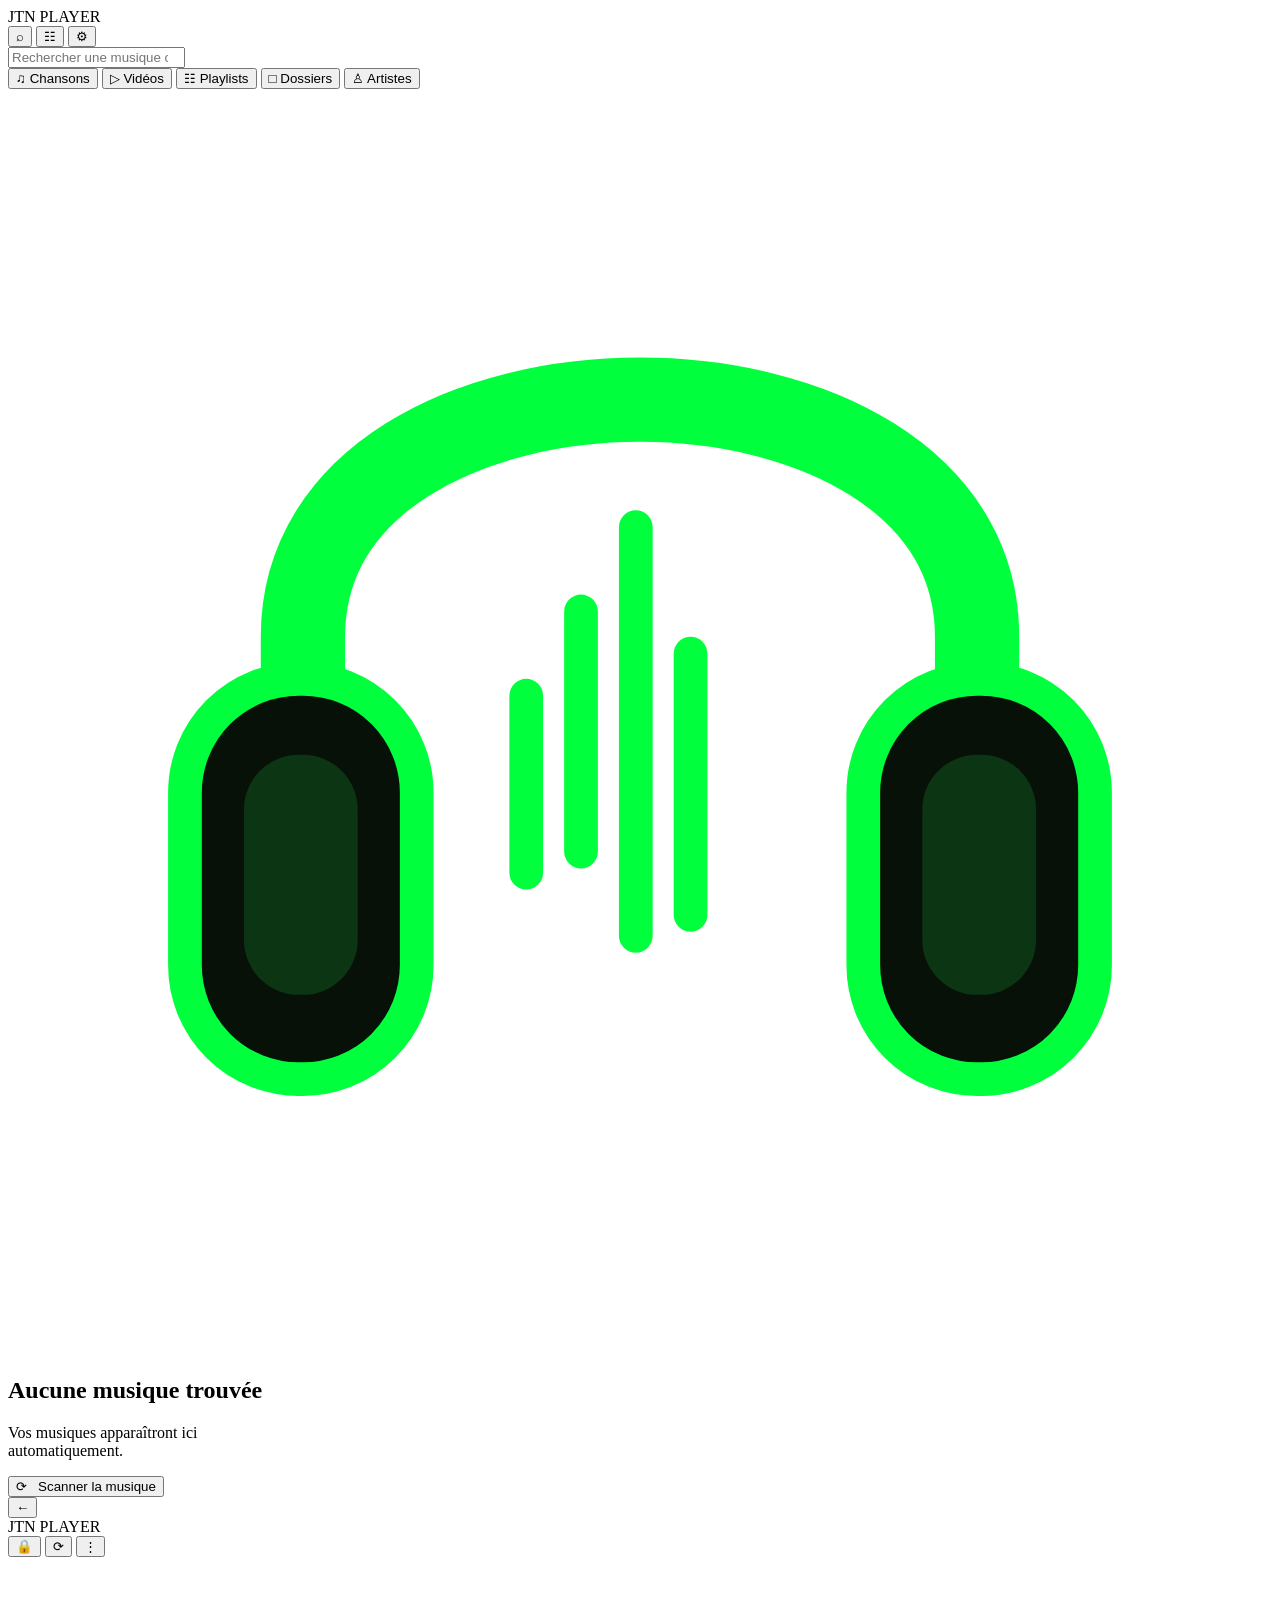
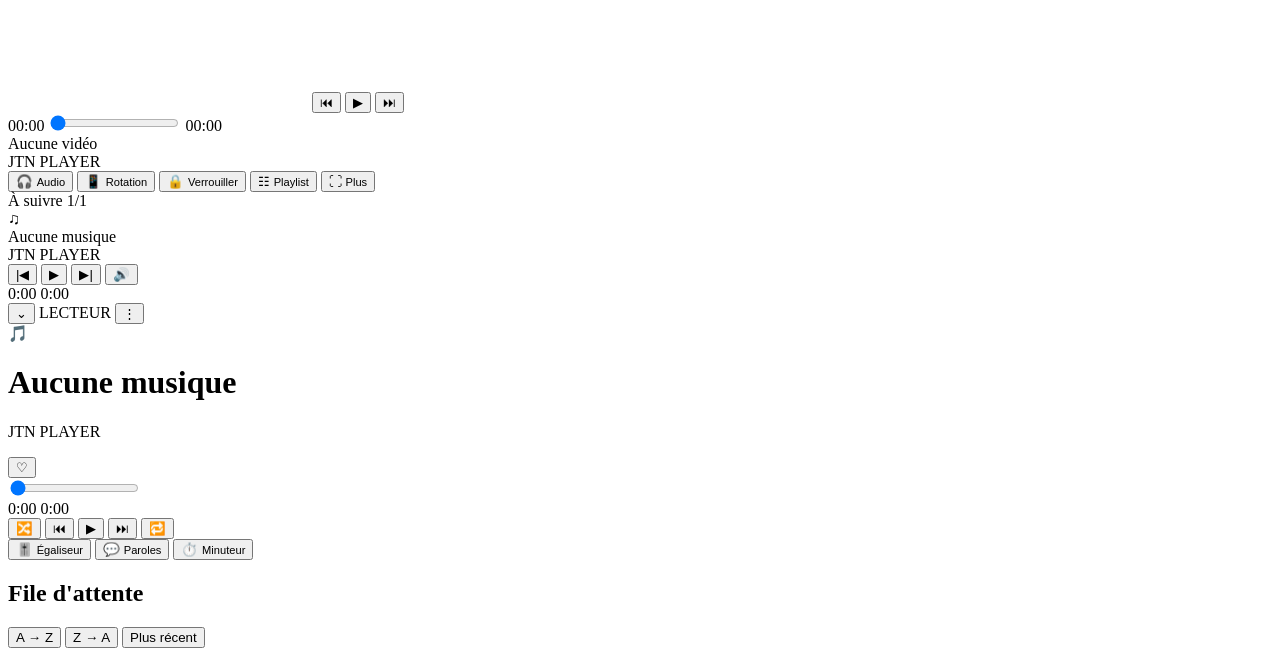
==== index.html @ 85349c1d "Add files via upload" ====
<!DOCTYPE html>
<html lang="fr">

<head>
    <meta charset="UTF-8">

    <meta
        name="viewport"
        content="width=device-width, initial-scale=1.0, maximum-scale=1.0, user-scalable=no"
    >

    <meta name="theme-color" content="#000000">

    <title>JTN PLAYER</title>

    <link rel="stylesheet" href="style.css">
</head>

<body>

<div class="app">

    <!-- HEADER -->
    <header class="header">

        <div class="logo">
            <span>JTN</span> PLAYER
        </div>

        <div class="header-buttons">

            <button
                class="header-btn"
                id="searchBtn"
                type="button"
                aria-label="Rechercher"
            >⌕</button>

            <button
                class="header-btn"
                id="sortBtn"
                type="button"
                aria-label="Trier"
            >☷</button>

            <button
                class="header-btn"
                id="settingsBtn"
                type="button"
                aria-label="Paramètres"
            >⚙</button>

        </div>

    </header>


    <!-- RECHERCHE -->
    <div
        class="search-container"
        id="searchContainer"
    >

        <input
            id="searchInput"
            type="search"
            placeholder="Rechercher une musique ou une vidéo..."
            autocomplete="off"
        >

    </div>


    <!-- ONGLETS -->
    <nav class="tabs">

        <button
            class="tab active"
            data-page="songs"
            type="button"
        >♫ Chansons</button>

        <button
            class="tab"
            data-page="videos"
            type="button"
        >▷ Vidéos</button>

        <button
            class="tab"
            data-page="playlists"
            type="button"
        >☷ Playlists</button>

        <button
            class="tab"
            data-page="folders"
            type="button"
        >□ Dossiers</button>

        <button
            class="tab"
            data-page="artists"
            type="button"
        >♙ Artistes</button>

    </nav>


    <!-- CONTENU -->
    <main id="content">

        <section
            class="empty-page"
            id="emptyPage"
        >

            <div class="headphone">

                <div class="glow"></div>

                <svg
                    viewBox="0 0 300 300"
                    aria-hidden="true"
                >

                    <path
                        d="M70 160V130C70 55 230 55 230 130V160"
                        fill="none"
                        stroke="#00ff3c"
                        stroke-width="20"
                        stroke-linecap="round"
                    />

                    <rect
                        x="42"
                        y="140"
                        width="55"
                        height="95"
                        rx="27"
                        fill="#071107"
                        stroke="#00ff3c"
                        stroke-width="8"
                    />

                    <rect
                        x="203"
                        y="140"
                        width="55"
                        height="95"
                        rx="27"
                        fill="#071107"
                        stroke="#00ff3c"
                        stroke-width="8"
                    />

                    <rect
                        x="56"
                        y="158"
                        width="27"
                        height="57"
                        rx="13"
                        fill="#0b3513"
                    />

                    <rect
                        x="217"
                        y="158"
                        width="27"
                        height="57"
                        rx="13"
                        fill="#0b3513"
                    />

                    <rect
                        x="119"
                        y="140"
                        width="8"
                        height="50"
                        rx="4"
                        fill="#00ff3c"
                    />

                    <rect
                        x="132"
                        y="120"
                        width="8"
                        height="65"
                        rx="4"
                        fill="#00ff3c"
                    />

                    <rect
                        x="145"
                        y="100"
                        width="8"
                        height="105"
                        rx="4"
                        fill="#00ff3c"
                    />

                    <rect
                        x="158"
                        y="130"
                        width="8"
                        height="70"
                        rx="4"
                        fill="#00ff3c"
                    />

                </svg>

            </div>


            <h1 id="emptyTitle">
                Aucune musique trouvée
            </h1>

            <p id="emptyText">
                Vos musiques apparaîtront ici<br>
                automatiquement.
            </p>

            <button
                class="scan-button"
                id="scanButton"
                type="button"
            >
                ⟳ &nbsp; Scanner la musique
            </button>

        </section>


        <section
            class="media-list"
            id="mediaList"
        ></section>

    </main>

</div>


<!-- SÉLECTION DE FICHIERS -->
<input
    id="fileInput"
    type="file"
    accept="audio/*,video/*"
    multiple
    hidden
>


<!-- =====================================================
     LECTEUR VIDÉO
     ===================================================== -->

<div
    class="video-screen"
    id="videoScreen"
>

    <!-- BARRE DU HAUT -->
    <div class="video-top">

        <button
            id="videoClose"
            type="button"
            aria-label="Fermer"
        >←</button>


        <div class="video-logo">
            <span>JTN</span> PLAYER
        </div>


        <div class="video-top-actions">

            <button
                type="button"
                aria-label="Verrouiller"
            >🔒</button>

            <button
                type="button"
                aria-label="Rotation"
            >⟳</button>

            <button
                type="button"
                aria-label="Plus"
            >⋮</button>

        </div>

    </div>


    <!-- ZONE VIDÉO -->
    <div class="video-stage">

        <video
            id="videoPlayer"
            playsinline
            preload="metadata"
        ></video>


        <!-- PRÉCÉDENT -->
        <button
            class="video-side video-prev"
            id="videoBack"
            type="button"
            aria-label="Vidéo précédente"
        >
            ⏮
        </button>


        <!-- PLAY / PAUSE -->
        <button
            class="video-center-play"
            id="videoPlay"
            type="button"
            aria-label="Lecture"
        >
            ▶
        </button>


        <!-- SUIVANT -->
        <button
            class="video-side video-next"
            id="videoForward"
            type="button"
            aria-label="Vidéo suivante"
        >
            ⏭
        </button>

    </div>


    <!-- BARRE DE PROGRESSION -->
    <div class="video-progress">

        <span id="videoCurrentTime">
            00:00
        </span>


        <input
            id="videoProgress"
            type="range"
            min="0"
            max="100"
            value="0"
            step="0.1"
        >


        <span id="videoDuration">
            00:00
        </span>

    </div>


    <!-- INFORMATIONS VIDÉO -->
    <div class="video-info">

        <div>

            <div
                class="video-title"
                id="videoTitle"
            >
                Aucune vidéo
            </div>


            <div
                class="video-artist"
                id="videoArtist"
            >
                JTN PLAYER
            </div>

        </div>

    </div>


    <!-- ACTIONS -->
    <div class="video-actions">

        <button
            id="videoAudio"
            type="button"
        >
            🎧
            <small>Audio</small>
        </button>


        <button
            id="videoRotate"
            type="button"
        >
            📱
            <small>Rotation</small>
        </button>


        <button
            id="videoLock"
            type="button"
        >
            🔒
            <small>Verrouiller</small>
        </button>


        <button
            id="videoPlaylist"
            type="button"
        >
            ☷
            <small>Playlist</small>
        </button>


        <button
            id="videoFullscreen"
            type="button"
        >
            ⛶
            <small>Plus</small>
        </button>

    </div>


    <!-- À SUIVRE -->
    <div class="video-up-next">

        <div class="video-up-header">

            <span>
                À suivre
            </span>

            <span id="videoCount">
                1/1
            </span>

        </div>


        <div id="videoQueue"></div>

    </div>

</div>


<!-- =====================================================
     MINI PLAYER
     ===================================================== -->

<div
    class="mini-player"
    id="miniPlayer"
>

    <div class="mini-info">

        <div
            class="album-icon"
            id="miniCover"
        >
            ♫
        </div>


        <div class="track-info">

            <div
                class="track-title"
                id="trackTitle"
            >
                Aucune musique
            </div>

            <div
                class="track-artist"
                id="trackArtist"
            >
                JTN PLAYER
            </div>

        </div>

    </div>


    <div class="player-controls">

        <button
            id="previousButton"
            type="button"
        >
            |◀
        </button>


        <button
            class="main-play"
            id="playButton"
            type="button"
        >
            ▶
        </button>


        <button
            id="nextButton"
            type="button"
        >
            ▶|
        </button>


        <button
            id="muteButton"
            type="button"
        >
            🔊
        </button>

    </div>


    <div
        class="progress-container"
        id="miniProgressContainer"
    >

        <div
            class="progress-bar"
            id="progressBar"
        ></div>

    </div>


    <div class="time-row">

        <span id="currentTime">
            0:00
        </span>

        <span id="duration">
            0:00
        </span>

    </div>

</div>


<!-- =====================================================
     LECTEUR COMPLET : GRANDE PAGE
     ===================================================== -->

<div
    class="full-player"
    id="fullPlayer"
>

    <div class="full-player-top">

        <button
            id="closeFullPlayer"
            type="button"
            aria-label="Fermer le lecteur"
        >
            ⌄
        </button>


        <span>
            LECTEUR
        </span>


        <button
            id="fullMore"
            type="button"
            aria-label="Plus"
        >
            ⋮
        </button>

    </div>


    <div
        class="full-cover"
        id="fullCover"
    >
        🎵
    </div>


    <div class="full-title-row">

        <div>

            <h1 id="fullTitle">
                Aucune musique
            </h1>

            <p id="fullArtist">
                JTN PLAYER
            </p>

        </div>


        <button
            id="fullFavorite"
            type="button"
            aria-label="Favori"
        >
            ♡
        </button>

    </div>


    <div class="full-progress-area">

        <input
            type="range"
            id="fullProgress"
            min="0"
            max="100"
            value="0"
            step="0.1"
        >


        <div class="full-time">

            <span id="fullCurrentTime">
                0:00
            </span>

            <span id="fullDuration">
                0:00
            </span>

        </div>

    </div>


    <div class="full-main-controls">

        <button
            id="shuffleButton"
            type="button"
        >
            🔀
        </button>


        <button
            id="fullPrevious"
            type="button"
        >
            ⏮
        </button>


        <button
            class="full-play"
            id="fullPlay"
            type="button"
        >
            ▶
        </button>


        <button
            id="fullNext"
            type="button"
        >
            ⏭
        </button>


        <button
            id="repeatButton"
            type="button"
        >
            🔁
        </button>

    </div>


    <div class="extra-controls">

        <button
            id="equalizerButton"
            type="button"
        >
            🎚️
            <small>Égaliseur</small>
        </button>


        <button
            id="lyricsButton"
            type="button"
        >
            💬
            <small>Paroles</small>
        </button>


        <button
            id="timerButton"
            type="button"
        >
            ⏱️
            <small>Minuteur</small>
        </button>

    </div>


    <div class="queue">

        <h2>
            File d'attente
        </h2>

        <div id="queueList"></div>

    </div>

</div>


<!-- MENU TRI -->
<div
    class="sort-menu"
    id="sortMenu"
>

    <button
        data-sort="az"
        type="button"
    >
        A → Z
    </button>

    <button
        data-sort="za"
        type="button"
    >
        Z → A
    </button>

    <button
        data-sort="new"
        type="button"
    >
        Plus récent
    </button>

</div>


<!-- MESSAGE -->
<div
    class="toast"
    id="toast"
></div>


<!-- AUDIO -->
<audio
    id="audioPlayer"
    preload="metadata"
></audio>


<script src="app.js"></script>

</body>
</html>
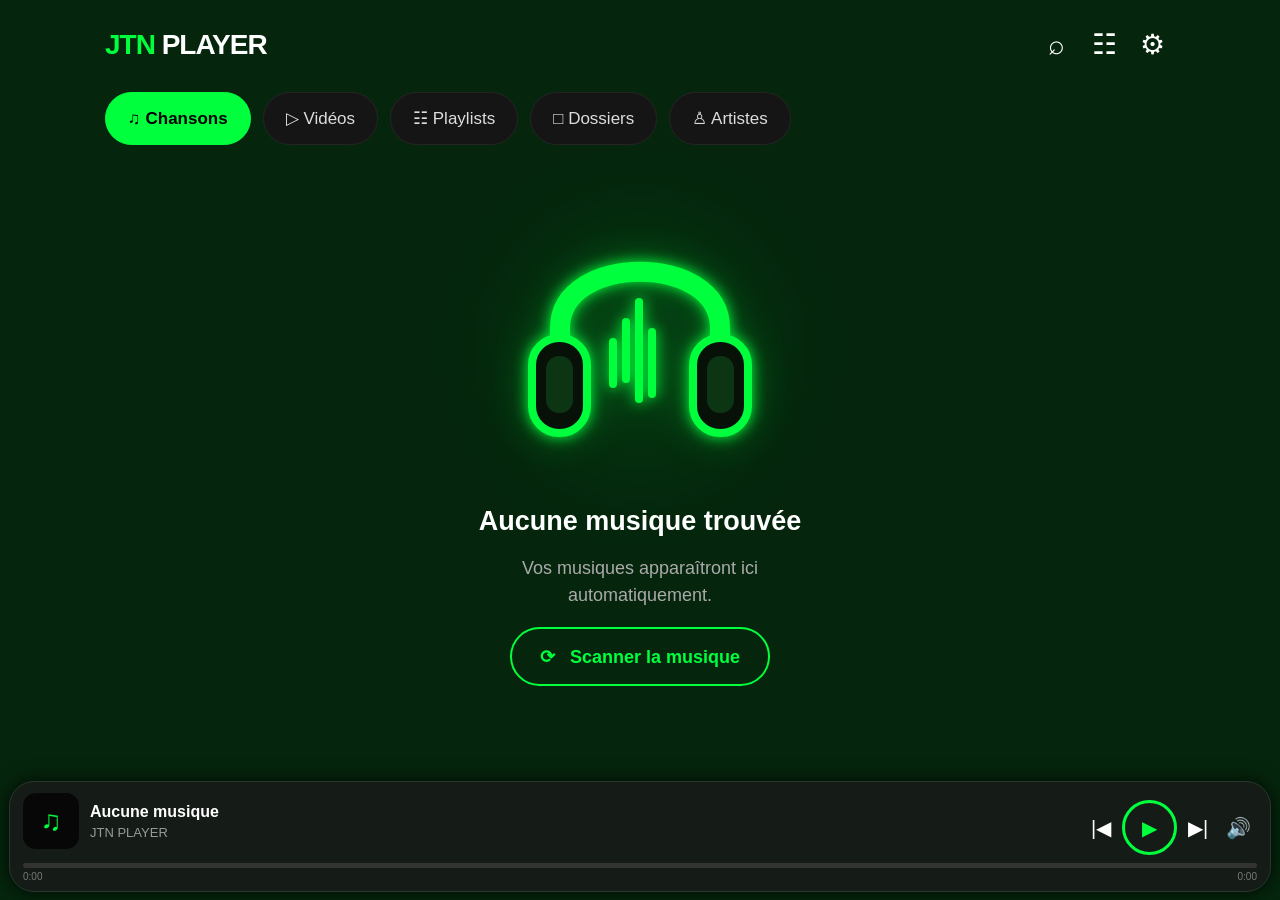
==== commit 070d10c4: "Add manifest and icon links to index.html" ====
--- a/index.html
+++ b/index.html
@@ -10,6 +10,10 @@
     >
 
     <meta name="theme-color" content="#000000">
+
+    <link rel="manifest" href="manifest.json">
+    <link rel="icon" href="icon-192.png">
+    <link rel="apple-touch-icon" href="icon-192.png">
 
     <title>JTN PLAYER</title>
 
@@ -805,4 +809,4 @@
 <script src="app.js"></script>
 
 </body>
-</html>+</html>
--- a/style.css
+++ b/style.css
@@ -0,0 +1,2046 @@
+* {
+    box-sizing: border-box;
+    -webkit-tap-highlight-color: transparent;
+}
+
+:root {
+    --accent: #00ff3c;
+}
+
+html,
+body {
+    margin: 0;
+    padding: 0;
+    min-height: 100%;
+    background: color-mix(in srgb, var(--accent) 13%, #060606);
+    color: #fff;
+    font-family: Arial, Helvetica, sans-serif;
+    transition: background .35s ease, color .35s ease;
+}
+
+body {
+    padding-bottom: 125px;
+    overflow-x: hidden;
+}
+
+body.player-open {
+    overflow: hidden;
+}
+
+:root {
+    --green: var(--accent, #00ff3c);
+    --green-dark: #071107;
+    --card: #151515;
+    --border: #292929;
+    --gray: #999;
+}
+
+
+/* =========================================================
+   APP
+   ========================================================= */
+
+.app {
+    width: 100%;
+    max-width: 1100px;
+    margin: auto;
+    padding: 22px 15px 30px;
+}
+
+
+/* =========================================================
+   HEADER
+   ========================================================= */
+
+.header {
+    display: flex;
+    align-items: center;
+    justify-content: space-between;
+    margin-bottom: 25px;
+}
+
+.logo {
+    font-size: 28px;
+    font-weight: 800;
+    letter-spacing: -1px;
+}
+
+.logo span {
+    color: var(--green);
+}
+
+.header-buttons {
+    display: flex;
+    align-items: center;
+    gap: 3px;
+}
+
+.header-btn {
+    width: 45px;
+    height: 45px;
+    border: 0;
+    background: transparent;
+    color: #fff;
+    font-size: 28px;
+    border-radius: 50%;
+    cursor: pointer;
+}
+
+.header-btn:active {
+    background: #1a1a1a;
+    transform: scale(.86);
+}
+
+
+/* =========================================================
+   RECHERCHE
+   ========================================================= */
+
+.search-container {
+    display: none;
+    margin-bottom: 18px;
+}
+
+.search-container.show {
+    display: block;
+}
+
+.search-container input {
+    width: 100%;
+    height: 50px;
+    background: #151515;
+    border: 1px solid #333;
+    border-radius: 27px;
+    padding: 0 18px;
+    color: white;
+    font-size: 16px;
+    outline: none;
+}
+
+.search-container input:focus {
+    border-color: var(--green);
+}
+
+
+/* =========================================================
+   ONGLETS
+   ========================================================= */
+
+.tabs {
+    display: flex;
+    gap: 12px;
+    overflow-x: auto;
+    scrollbar-width: none;
+    margin-bottom: 25px;
+    padding-bottom: 3px;
+}
+
+.tabs::-webkit-scrollbar {
+    display: none;
+}
+
+.tab {
+    height: 53px;
+    padding: 0 22px;
+    border-radius: 28px;
+    border: 1px solid #252525;
+    background: #151515;
+    color: #ddd;
+    font-size: 17px;
+    white-space: nowrap;
+    cursor: pointer;
+    transition: .2s;
+}
+
+.tab:active {
+    transform: scale(.95);
+}
+
+.tab.active {
+    background: var(--green);
+    color: #000;
+    border-color: var(--green);
+    font-weight: bold;
+}
+
+
+/* =========================================================
+   PAGE VIDE
+   ========================================================= */
+
+.empty-page {
+    text-align: center;
+    padding-top: 25px;
+}
+
+.headphone {
+    position: relative;
+    width: 300px;
+    height: 300px;
+    margin: auto;
+    display: flex;
+    align-items: center;
+    justify-content: center;
+}
+
+.headphone svg {
+    width: 100%;
+    height: 100%;
+    position: relative;
+    z-index: 2;
+    filter:
+        drop-shadow(0 0 7px var(--green))
+        drop-shadow(0 0 18px rgba(0,255,60,.25));
+}
+
+.glow {
+    position: absolute;
+    width: 230px;
+    height: 230px;
+    border-radius: 50%;
+    background: rgba(0,255,60,.08);
+    filter: blur(50px);
+}
+
+.empty-page h1 {
+    font-size: 27px;
+    margin: 8px 0;
+}
+
+.empty-page p {
+    color: #aaa;
+    font-size: 18px;
+    line-height: 1.5;
+}
+
+.scan-button {
+    height: 59px;
+    padding: 0 28px;
+    border-radius: 30px;
+    border: 2px solid var(--green);
+    background: transparent;
+    color: var(--green);
+    font-size: 18px;
+    font-weight: bold;
+    cursor: pointer;
+}
+
+.scan-button:active {
+    background: var(--green);
+    color: #000;
+    transform: scale(.96);
+}
+
+
+/* =========================================================
+   LISTE DES MÉDIAS
+   ========================================================= */
+
+.media-list {
+    display: none;
+}
+
+.media-list.show {
+    display: block;
+}
+
+.media-item {
+    display: flex;
+    align-items: center;
+    gap: 12px;
+    width: 100%;
+    min-height: 76px;
+    margin-bottom: 9px;
+    padding: 10px;
+    background: #121212;
+    border: 1px solid #252525;
+    border-radius: 16px;
+    cursor: pointer;
+}
+
+.media-item:active {
+    background: #202020;
+    transform: scale(.985);
+}
+
+.media-cover {
+    width: 54px;
+    height: 54px;
+    flex-shrink: 0;
+    display: grid;
+    place-items: center;
+    background: #080808;
+    border-radius: 13px;
+    color: var(--green);
+    font-size: 26px;
+    overflow: hidden;
+}
+
+.cover-img {
+    width: 100%;
+    height: 100%;
+    object-fit: cover;
+    border-radius: inherit;
+    display: block;
+}
+
+.media-info {
+    flex: 1;
+    min-width: 0;
+}
+
+.media-name {
+    font-weight: bold;
+    white-space: nowrap;
+    overflow: hidden;
+    text-overflow: ellipsis;
+}
+
+.media-type {
+    color: #888;
+    font-size: 13px;
+    margin-top: 5px;
+}
+
+.favorite {
+    width: 40px;
+    height: 40px;
+    border: 0;
+    background: transparent;
+    color: #777;
+    font-size: 24px;
+    cursor: pointer;
+}
+
+.favorite.active {
+    color: var(--green);
+}
+
+
+/* =========================================================
+   MINI PLAYER
+   ========================================================= */
+
+.mini-player {
+    position: fixed;
+    z-index: 50;
+    left: 9px;
+    right: 9px;
+    bottom: 8px;
+    padding: 11px 13px 9px;
+    border-radius: 25px;
+    background: #151c17;
+    border: 1px solid #29372c;
+    box-shadow: 0 0 20px rgba(0,0,0,.8);
+    cursor: pointer;
+}
+
+.mini-info {
+    display: flex;
+    align-items: center;
+    gap: 11px;
+}
+
+.album-icon {
+    width: 56px;
+    height: 56px;
+    display: grid;
+    place-items: center;
+    border-radius: 13px;
+    background: #070707;
+    color: var(--green);
+    font-size: 28px;
+    overflow: hidden;
+}
+
+.track-info {
+    min-width: 0;
+    flex: 1;
+}
+
+.track-title {
+    font-weight: bold;
+    white-space: nowrap;
+    overflow: hidden;
+    text-overflow: ellipsis;
+}
+
+.track-artist {
+    color: #999;
+    font-size: 13px;
+    margin-top: 4px;
+}
+
+.player-controls {
+    display: flex;
+    align-items: center;
+    justify-content: flex-end;
+    gap: 2px;
+    margin-top: -49px;
+}
+
+.player-controls button {
+    width: 38px;
+    height: 45px;
+    border: 0;
+    background: transparent;
+    color: #fff;
+    font-size: 20px;
+    border-radius: 50%;
+    cursor: pointer;
+}
+
+.player-controls .main-play {
+    width: 55px;
+    height: 55px;
+    border-radius: 50%;
+    border: 3px solid var(--green);
+    color: var(--green);
+}
+
+.progress-container {
+    width: 100%;
+    height: 5px;
+    margin-top: 8px;
+    background: #333;
+    border-radius: 5px;
+    overflow: hidden;
+}
+
+.progress-bar {
+    width: 0%;
+    height: 100%;
+    background: var(--green);
+}
+
+.time-row {
+    display: flex;
+    justify-content: space-between;
+    color: #777;
+    font-size: 10px;
+    margin-top: 3px;
+}
+
+
+/* =========================================================
+   LECTEUR COMPLET — PLEIN ÉCRAN
+   ========================================================= */
+
+.full-player {
+    position: fixed;
+    inset: 0;
+    width: 100vw;
+    height: 100vh;
+    height: 100dvh;
+
+    z-index: 1000;
+
+    background:
+        radial-gradient(
+            circle at top,
+            #102117 0%,
+            #071008 35%,
+            #030403 72%,
+            #000 100%
+        );
+
+    overflow-y: auto;
+    overflow-x: hidden;
+
+    padding:
+        max(18px, env(safe-area-inset-top))
+        20px
+        max(40px, env(safe-area-inset-bottom));
+
+    transform: translateY(100%);
+    visibility: hidden;
+    opacity: 0;
+
+    transition:
+        transform .35s ease,
+        opacity .25s ease,
+        visibility .35s;
+
+    overscroll-behavior: contain;
+}
+
+.full-player.open {
+    transform: translateY(0);
+    visibility: visible;
+    opacity: 1;
+}
+
+
+/* =========================================================
+   HAUT DU LECTEUR
+   ========================================================= */
+
+.full-player-top {
+    width: 100%;
+
+    height: 34px;
+
+    display: flex;
+    align-items: center;
+    justify-content: center;
+}
+
+.full-player-top button {
+    width: 44px;
+    height: 5px;
+
+    padding: 0;
+    border: 0;
+    border-radius: 10px;
+
+    background: #3a3a3a;
+
+    cursor: pointer;
+}
+
+.full-player-top button:active {
+    background: #555;
+    transform: scaleX(1.1);
+}
+
+
+/* =========================================================
+   GRANDE POCHETTE
+   ========================================================= */
+
+.full-cover {
+    width: min(88vw, 420px);
+    aspect-ratio: 1;
+
+    margin:
+        clamp(15px, 4vh, 35px)
+        auto
+        clamp(22px, 4vh, 35px);
+
+    border-radius: 28px;
+
+    background:
+        linear-gradient(
+            145deg,
+            #1b2b20,
+            #0b130d 45%,
+            #030503
+        );
+
+    border: 1px solid #26352a;
+
+    display: grid;
+    place-items: center;
+
+    color: var(--green);
+
+    font-size: clamp(80px, 18vw, 115px);
+
+    box-shadow:
+        0 25px 60px rgba(0,0,0,.7),
+        0 0 50px rgba(0,255,60,.08);
+
+    overflow: hidden;
+}
+
+
+/* =========================================================
+   TITRE
+   ========================================================= */
+
+.full-title-row {
+    width: 100%;
+    max-width: 600px;
+
+    margin: auto;
+
+    display: flex;
+    align-items: center;
+    justify-content: space-between;
+
+    gap: 15px;
+}
+
+.full-title-row > div {
+    min-width: 0;
+    flex: 1;
+}
+
+.full-title-row h1 {
+    margin: 0;
+
+    font-size: clamp(20px, 5.2vw, 27px);
+    font-weight: 800;
+    line-height: 1.25;
+
+    color: var(--accent);
+
+    display: -webkit-box;
+    -webkit-line-clamp: 2;
+    -webkit-box-orient: vertical;
+
+    overflow: hidden;
+}
+
+.full-title-row p {
+    margin: 8px 0 0;
+
+    color: #888;
+
+    font-size: 15px;
+}
+
+.full-title-actions {
+    flex-shrink: 0;
+
+    display: flex;
+    align-items: center;
+    gap: 4px;
+}
+
+#fullFavorite,
+#fullMore {
+    width: 44px;
+    height: 44px;
+
+    border: 0;
+    background: transparent;
+
+    color: #999;
+
+    font-size: 26px;
+
+    cursor: pointer;
+}
+
+#fullFavorite.active {
+    color: var(--accent);
+}
+
+
+/* =========================================================
+   PROGRESSION
+   ========================================================= */
+
+.full-progress-area {
+    width: 100%;
+    max-width: 600px;
+
+    margin: 30px auto 0;
+}
+
+#fullProgress {
+    width: 100%;
+    height: 5px;
+
+    margin: 0;
+
+    appearance: none;
+    -webkit-appearance: none;
+
+    background: #353535;
+
+    border-radius: 10px;
+
+    outline: none;
+
+    cursor: pointer;
+}
+
+#fullProgress::-webkit-slider-thumb {
+    appearance: none;
+    -webkit-appearance: none;
+
+    width: 15px;
+    height: 15px;
+
+    border-radius: 50%;
+
+    background: var(--green);
+
+    box-shadow: 0 0 8px rgba(0,255,60,.5);
+}
+
+#fullProgress::-moz-range-thumb {
+    width: 15px;
+    height: 15px;
+
+    border: 0;
+    border-radius: 50%;
+
+    background: var(--green);
+}
+
+.full-time {
+    display: flex;
+    justify-content: space-between;
+
+    margin-top: 8px;
+
+    color: #777;
+
+    font-size: 12px;
+}
+
+
+/* =========================================================
+   COMMANDES PRINCIPALES
+   ========================================================= */
+
+.full-main-controls {
+    width: 100%;
+    max-width: 600px;
+
+    margin: 30px auto 0;
+
+    display: flex;
+    align-items: center;
+    justify-content: center;
+
+    gap: 46px;
+}
+
+.full-main-controls button {
+    width: 60px;
+    height: 60px;
+
+    border: 0;
+    background: transparent;
+
+    color: var(--accent);
+
+    font-size: 34px;
+
+    border-radius: 50%;
+
+    cursor: pointer;
+}
+
+.full-main-controls button:active {
+    transform: scale(.88);
+}
+
+.full-main-controls .full-play {
+    width: 86px;
+    height: 86px;
+
+    border-radius: 50%;
+
+    background: var(--accent);
+
+    color: #000;
+
+    font-size: 34px;
+
+    box-shadow:
+        0 0 26px color-mix(in srgb, var(--accent) 45%, transparent);
+}
+
+.full-main-controls .full-play:active {
+    transform: scale(.92);
+}
+
+
+/* =========================================================
+   COMMANDES SUPPLÉMENTAIRES
+   ========================================================= */
+
+.extra-controls {
+    width: 100%;
+    max-width: 600px;
+
+    margin: 30px auto 0;
+
+    display: flex;
+    align-items: center;
+    justify-content: space-between;
+
+    padding: 4px 4px;
+}
+
+.extra-controls button {
+    border: 0;
+    background: transparent;
+
+    color: #999;
+
+    font-size: 20px;
+
+    cursor: pointer;
+
+    display: flex;
+    align-items: center;
+    justify-content: center;
+}
+
+.extra-controls button:active {
+    transform: scale(.9);
+}
+
+.extra-controls .lyrics-pill {
+    flex-shrink: 0;
+
+    padding: 12px 26px;
+
+    border-radius: 30px;
+
+    background: #1c1c1c;
+    color: #ddd;
+
+    font-size: 15px;
+    font-weight: 600;
+
+    white-space: nowrap;
+}
+
+.extra-controls button.active {
+    color: var(--accent);
+}
+
+
+/* =========================================================
+   FILE D'ATTENTE
+   ========================================================= */
+
+.queue {
+    width: 100%;
+    max-width: 600px;
+
+    margin: 30px auto 0;
+}
+
+.queue h2 {
+    margin: 0 0 15px;
+
+    font-size: 18px;
+}
+
+.queue-item {
+    display: flex;
+    align-items: center;
+
+    gap: 12px;
+
+    padding: 10px;
+
+    margin-bottom: 8px;
+
+    background: #0e110f;
+
+    border: 1px solid #202620;
+
+    border-radius: 13px;
+}
+
+.queue-cover {
+    width: 45px;
+    height: 45px;
+    flex-shrink: 0;
+
+    display: grid;
+    place-items: center;
+
+    border-radius: 10px;
+
+    background: #050705;
+
+    color: var(--green);
+
+    font-size: 20px;
+
+    overflow: hidden;
+}
+
+.queue-info {
+    min-width: 0;
+    flex: 1;
+}
+
+.queue-title {
+    white-space: nowrap;
+    overflow: hidden;
+    text-overflow: ellipsis;
+
+    font-size: 14px;
+    font-weight: bold;
+}
+
+.queue-type {
+    margin-top: 4px;
+
+    color: #777;
+
+    font-size: 11px;
+}
+
+
+/* =========================================================
+   LECTEUR VIDÉO — PLEIN ÉCRAN
+   ========================================================= */
+
+.video-screen {
+    position: fixed;
+
+    inset: 0;
+
+    width: 100vw;
+    height: 100vh;
+    height: 100dvh;
+
+    z-index: 1100;
+
+    background: #000;
+    color: #fff;
+
+    display: flex;
+    flex-direction: column;
+
+    overflow-y: auto;
+    overflow-x: hidden;
+
+    transform: translateY(100%);
+    visibility: hidden;
+    opacity: 0;
+
+    transition:
+        transform .35s ease,
+        opacity .25s ease,
+        visibility .35s;
+}
+
+.video-screen.open {
+    transform: translateY(0);
+    visibility: visible;
+    opacity: 1;
+}
+
+
+/* BARRE DU HAUT */
+
+.video-top {
+    display: flex;
+    align-items: center;
+    justify-content: space-between;
+
+    padding: max(16px, env(safe-area-inset-top)) 16px 14px;
+
+    border-bottom: 1px solid #1c1c1c;
+}
+
+.video-top #videoClose {
+    width: 36px;
+    height: 36px;
+
+    border: 0;
+    background: transparent;
+    color: #fff;
+
+    font-size: 24px;
+
+    cursor: pointer;
+}
+
+.video-logo {
+    font-size: 20px;
+    font-weight: 800;
+    letter-spacing: -.5px;
+}
+
+.video-logo span {
+    color: var(--green);
+}
+
+.video-top-actions {
+    display: flex;
+    gap: 18px;
+}
+
+.video-top-actions button {
+    border: 0;
+    background: transparent;
+    color: var(--green);
+    font-size: 20px;
+    cursor: pointer;
+}
+
+.speed-icon-btn {
+    position: relative;
+
+    width: 32px;
+    height: 32px;
+
+    display: flex;
+    align-items: center;
+    justify-content: center;
+
+    border: 0;
+    background: transparent;
+
+    color: var(--green);
+
+    cursor: pointer;
+}
+
+.speed-icon-ring {
+    position: absolute;
+    inset: 0;
+
+    width: 100%;
+    height: 100%;
+}
+
+.speed-icon-label {
+    position: relative;
+
+    z-index: 1;
+
+    font-size: 10px;
+    font-weight: 800;
+}
+
+
+/* ZONE VIDÉO */
+
+.video-stage {
+    position: relative;
+
+    width: 100%;
+    aspect-ratio: 16 / 9;
+
+    min-height: 220px;
+
+    background: #000;
+
+    display: flex;
+    align-items: center;
+    justify-content: center;
+
+    overflow: hidden;
+}
+
+.video-stage video {
+    width: 100%;
+    height: 100%;
+
+    object-fit: contain;
+
+    background: #000;
+}
+
+
+/* LOGO JTN — MODE AUDIO SEUL */
+
+.video-audio-brand {
+    position: absolute;
+    inset: 0;
+
+    display: none;
+
+    align-items: center;
+    justify-content: center;
+    flex-direction: column;
+
+    pointer-events: none;
+
+    background: #000;
+}
+
+.video-screen.audio-only .video-audio-brand {
+    display: flex;
+}
+
+.video-screen.audio-only .video-stage video {
+    opacity: 0;
+}
+
+.video-audio-brand .brand-jtn {
+    font-size: 68px;
+    font-weight: 900;
+    letter-spacing: 2px;
+
+    color: var(--green);
+
+    text-shadow:
+        0 0 14px var(--green),
+        0 0 34px var(--green);
+}
+
+.video-audio-brand .brand-player {
+    margin-top: -8px;
+
+    font-size: 22px;
+    font-weight: 700;
+    letter-spacing: 10px;
+
+    color: #6b6b6b;
+}
+
+
+/* CONTRÔLES CENTRAUX */
+
+.video-side,
+.video-center-play {
+    position: absolute;
+    top: 50%;
+
+    transform: translateY(-50%);
+
+    z-index: 3;
+
+    border: 0;
+    border-radius: 50%;
+
+    background: rgba(10, 10, 10, .55);
+    color: #fff;
+
+    cursor: pointer;
+}
+
+.video-side {
+    width: 54px;
+    height: 54px;
+    font-size: 22px;
+}
+
+.video-prev { left: 18px; }
+.video-next { right: 18px; }
+
+.video-center-play {
+    left: 50%;
+    transform: translate(-50%, -50%);
+
+    width: 78px;
+    height: 78px;
+
+    font-size: 28px;
+}
+
+
+/* BARRE DE PROGRESSION */
+
+.video-progress {
+    display: flex;
+    align-items: center;
+    gap: 10px;
+
+    padding: 14px 16px 6px;
+
+    font-size: 13px;
+    color: #aaa;
+}
+
+.video-progress input[type="range"] {
+    flex: 1;
+
+    accent-color: var(--green);
+}
+
+
+/* INFOS */
+
+.video-info {
+    padding: 6px 16px 14px;
+}
+
+.video-title {
+    font-size: 17px;
+    font-weight: 700;
+
+    overflow: hidden;
+    text-overflow: ellipsis;
+    white-space: nowrap;
+}
+
+.video-artist {
+    margin-top: 3px;
+
+    font-size: 14px;
+    color: var(--green);
+}
+
+
+/* ACTIONS */
+
+.video-actions {
+    display: flex;
+    justify-content: space-between;
+
+    padding: 8px 16px 20px;
+
+    border-bottom: 1px solid #1c1c1c;
+}
+
+.video-actions button {
+    display: flex;
+    flex-direction: column;
+    align-items: center;
+    gap: 8px;
+
+    border: 0;
+    background: transparent;
+    color: var(--green);
+
+    font-size: 20px;
+
+    cursor: pointer;
+}
+
+.video-actions button small {
+    font-size: 12px;
+    font-weight: 600;
+    color: #ccc;
+}
+
+.video-screen.locked .video-actions button#videoLock {
+    color: #ff5050;
+}
+
+
+/* À SUIVRE */
+
+.video-up-next {
+    flex: 1;
+
+    padding: 16px 16px 30px;
+}
+
+.video-up-header {
+    display: flex;
+    justify-content: space-between;
+    align-items: center;
+
+    margin-bottom: 14px;
+
+    font-size: 16px;
+    font-weight: 700;
+}
+
+.video-up-header #videoCount {
+    color: var(--green);
+    font-weight: 700;
+}
+
+.queue-video-brand {
+    font-size: 8px;
+    font-weight: 700;
+    color: var(--green);
+    text-align: center;
+    line-height: 1.3;
+}
+
+.queue-video-brand b {
+    display: block;
+    font-size: 12px;
+}
+
+.queue-duration {
+    position: absolute;
+    right: 4px;
+    bottom: 4px;
+
+    padding: 1px 5px;
+
+    border-radius: 4px;
+
+    background: rgba(0,0,0,.7);
+
+    font-size: 10px;
+    color: #fff;
+}
+
+.video-up-next .queue-cover {
+    position: relative;
+}
+
+.video-up-next .queue-item.active {
+    background: rgba(0,255,60,.08);
+    border-color: var(--green);
+}
+
+
+/* VERROUILLAGE */
+
+.video-screen.locked .video-top,
+.video-screen.locked .video-side,
+.video-screen.locked .video-progress,
+.video-screen.locked .video-info,
+.video-screen.locked .video-up-next,
+.video-screen.locked .video-actions button:not(#videoLock) {
+    pointer-events: none;
+    opacity: .25;
+}
+
+.video-screen.locked .video-center-play {
+    pointer-events: none;
+    opacity: .25;
+}
+
+/* Le bouton de déverrouillage reste toujours actif et visible */
+.video-screen.locked #videoLockTop {
+    pointer-events: auto;
+    opacity: 1;
+    color: #ff5050;
+}
+
+
+/* ROTATION (simule le mode paysage) */
+
+.video-screen.rotated .video-stage {
+    aspect-ratio: auto;
+    height: 100vw;
+
+    transform: rotate(90deg);
+    transform-origin: center;
+}
+
+
+/* =========================================================
+   PLEIN ÉCRAN RÉEL — LA VIDÉO REMPLIT TOUT LE TÉLÉPHONE
+   ========================================================= */
+
+.video-screen.fullscreen-mode {
+    overflow: hidden;
+}
+
+.video-screen.fullscreen-mode .video-stage {
+    position: fixed;
+    inset: 0;
+
+    z-index: 10;
+
+    width: 100vw;
+    height: 100vh;
+    height: 100dvh;
+
+    aspect-ratio: unset;
+
+    min-height: 0;
+}
+
+
+/* En plein écran, la file d'attente et les
+   infos passent derrière la vidéo — inutiles
+   tant qu'on ne quitte pas ce mode. */
+
+.video-screen.fullscreen-mode .video-progress,
+.video-screen.fullscreen-mode .video-info,
+.video-screen.fullscreen-mode .video-up-next {
+    display: none;
+}
+
+
+/* La barre du haut et les actions du bas
+   deviennent des bandeaux flottants
+   au-dessus de la vidéo plein écran. */
+
+.video-screen.fullscreen-mode .video-top {
+    position: fixed;
+    top: 0;
+    left: 0;
+    right: 0;
+
+    z-index: 20;
+
+    padding-top: max(14px, env(safe-area-inset-top));
+
+    background: linear-gradient(
+        rgba(0,0,0,.65),
+        transparent
+    );
+
+    border-bottom: 0;
+}
+
+.video-screen.fullscreen-mode .video-actions {
+    position: fixed;
+    left: 0;
+    right: 0;
+    bottom: 0;
+
+    z-index: 20;
+
+    padding-bottom: max(16px, env(safe-area-inset-bottom));
+
+    background: linear-gradient(
+        transparent,
+        rgba(0,0,0,.65)
+    );
+
+    border-bottom: 0;
+}
+
+
+/* Les boutons ne s'affichent que sur un tap
+   (classe "show-controls"), puis se masquent
+   automatiquement après quelques secondes. */
+
+.video-screen.fullscreen-mode .video-top,
+.video-screen.fullscreen-mode .video-actions,
+.video-screen.fullscreen-mode .video-side,
+.video-screen.fullscreen-mode .video-center-play {
+    opacity: 0;
+    pointer-events: none;
+
+    transition: opacity .25s ease;
+}
+
+.video-screen.fullscreen-mode.show-controls .video-top,
+.video-screen.fullscreen-mode.show-controls .video-actions,
+.video-screen.fullscreen-mode.show-controls .video-side,
+.video-screen.fullscreen-mode.show-controls .video-center-play {
+    opacity: 1;
+    pointer-events: auto;
+}
+
+.video-screen.fullscreen-mode .video-stage {
+    cursor: pointer;
+}
+
+
+/* Rotation combinée au plein écran : on fait
+   pivoter tout l'écran pour simuler le mode
+   paysage, même si le téléphone reste en
+   position verticale. */
+
+.video-screen.fullscreen-mode.rotated {
+    width: 100vh;
+    height: 100vw;
+
+    position: fixed;
+    top: 50%;
+    left: 50%;
+
+    transform: translate(-50%, -50%) rotate(90deg);
+}
+
+.video-screen.fullscreen-mode.rotated .video-stage {
+    width: 100vh;
+    height: 100vw;
+
+    transform: none;
+}
+
+
+/* FILE D'ATTENTE — SURBRILLANCE MOBILE */
+
+.video-screen.show-queue .video-up-next {
+    outline: 2px solid var(--green);
+    outline-offset: -2px;
+    border-radius: 12px;
+}
+
+
+/* =========================================================
+   PARAMÈTRES
+   ========================================================= */
+
+.modal {
+    position: fixed;
+
+    inset: 0;
+
+    z-index: 2000;
+
+    display: none;
+
+    align-items: center;
+    justify-content: center;
+
+    padding: 20px;
+
+    background: rgba(0,0,0,.75);
+}
+
+.modal.open {
+    display: flex;
+}
+
+.modal-box {
+    width: 100%;
+    max-width: 430px;
+
+    padding: 22px;
+
+    border-radius: 24px;
+
+    background: #111;
+
+    border: 1px solid #292929;
+
+    box-shadow:
+        0 20px 60px rgba(0,0,0,.8);
+}
+
+.modal-box h2 {
+    margin: 0 0 18px;
+
+    font-size: 22px;
+}
+
+.setting-item {
+    width: 100%;
+
+    min-height: 55px;
+
+    margin-bottom: 8px;
+
+    padding: 0 16px;
+
+    border: 1px solid #252525;
+
+    border-radius: 14px;
+
+    background: #181818;
+
+    color: #fff;
+
+    text-align: left;
+
+    font-size: 16px;
+
+    cursor: pointer;
+}
+
+.setting-item:active {
+    background: #222;
+}
+
+.close-modal {
+    width: 100%;
+
+    height: 52px;
+
+    margin-top: 10px;
+
+    border: 1px solid var(--green);
+
+    border-radius: 26px;
+
+    background: transparent;
+
+    color: var(--green);
+
+    font-size: 16px;
+
+    font-weight: bold;
+
+    cursor: pointer;
+}
+
+
+/* =========================================================
+   MENU TRI
+   ========================================================= */
+
+.sort-menu {
+    position: fixed;
+
+    z-index: 300;
+
+    top: 75px;
+    right: 15px;
+
+    width: 180px;
+
+    display: none;
+
+    padding: 7px;
+
+    border-radius: 15px;
+
+    background: #161616;
+
+    border: 1px solid #2b2b2b;
+
+    box-shadow: 0 15px 40px rgba(0,0,0,.7);
+}
+
+.sort-menu.open {
+    display: block;
+}
+
+.sort-menu button {
+    width: 100%;
+
+    height: 45px;
+
+    border: 0;
+
+    border-radius: 10px;
+
+    background: transparent;
+
+    color: #fff;
+
+    text-align: left;
+
+    padding: 0 13px;
+
+    font-size: 15px;
+
+    cursor: pointer;
+}
+
+.sort-menu button:active {
+    background: #222;
+}
+
+
+/* MENU "PLUS" — MUSIQUE / VIDÉO */
+
+.item-menu-overlay {
+    position: fixed;
+    inset: 0;
+
+    z-index: 1500;
+
+    display: flex;
+
+    align-items: flex-end;
+    justify-content: center;
+
+    background: rgba(0,0,0,0);
+
+    visibility: hidden;
+    pointer-events: none;
+
+    transition:
+        background .25s ease,
+        visibility .25s;
+}
+
+.item-menu-overlay.open {
+    visibility: visible;
+    pointer-events: auto;
+
+    background: rgba(0,0,0,.55);
+}
+
+.item-menu {
+    width: 100%;
+    max-width: 500px;
+
+    padding: 10px 14px
+        max(14px, env(safe-area-inset-bottom));
+
+    border-radius: 22px 22px 0 0;
+
+    background: #161616;
+
+    box-shadow: 0 -10px 40px rgba(0,0,0,.6);
+
+    transform: translateY(100%);
+
+    transition: transform .32s ease;
+}
+
+.item-menu-overlay.open .item-menu {
+    transform: translateY(0);
+}
+
+.item-menu-title {
+    padding: 14px 10px 10px;
+
+    color: #888;
+
+    font-size: 13px;
+
+    white-space: nowrap;
+    overflow: hidden;
+    text-overflow: ellipsis;
+
+    border-bottom: 1px solid #262626;
+
+    margin-bottom: 6px;
+}
+
+.item-menu button {
+    width: 100%;
+    height: 52px;
+
+    border: 0;
+    border-radius: 12px;
+
+    background: transparent;
+    color: #fff;
+
+    text-align: left;
+    padding: 0 14px;
+
+    font-size: 15px;
+
+    cursor: pointer;
+}
+
+.item-menu button:active {
+    background: #232323;
+}
+
+.item-menu #itemMenuDelete {
+    color: #ff5c5c;
+}
+
+.item-menu #itemMenuCancel {
+    margin-top: 6px;
+
+    text-align: center;
+    font-weight: 700;
+    color: #999;
+
+    border-top: 1px solid #262626;
+    border-radius: 0;
+}
+
+.item-menu #itemMenuFavorite.active {
+    color: var(--accent);
+}
+
+
+/* =========================================================
+   TOAST
+   ========================================================= */
+
+.toast {
+    position: fixed;
+
+    z-index: 3000;
+
+    left: 50%;
+
+    bottom: 145px;
+
+    transform:
+        translateX(-50%)
+        translateY(20px);
+
+    min-width: 180px;
+
+    max-width: calc(100vw - 40px);
+
+    padding: 13px 18px;
+
+    border-radius: 25px;
+
+    background: #1c1c1c;
+
+    border: 1px solid #333;
+
+    color: #fff;
+
+    text-align: center;
+
+    font-size: 14px;
+
+    opacity: 0;
+
+    pointer-events: none;
+
+    transition: .25s ease;
+}
+
+.toast.show {
+    opacity: 1;
+
+    transform:
+        translateX(-50%)
+        translateY(0);
+}
+
+
+/* =========================================================
+   RESPONSIVE MOBILE
+   ========================================================= */
+
+@media (max-width: 600px) {
+
+    .app {
+        padding-left: 12px;
+        padding-right: 12px;
+    }
+
+    .logo {
+        font-size: 25px;
+    }
+
+    .header-btn {
+        width: 42px;
+        height: 42px;
+        font-size: 25px;
+    }
+
+    .tab {
+        height: 49px;
+        padding: 0 18px;
+        font-size: 15px;
+    }
+
+    .headphone {
+        width: 260px;
+        height: 260px;
+    }
+
+    .empty-page h1 {
+        font-size: 23px;
+    }
+
+    .empty-page p {
+        font-size: 16px;
+    }
+
+    .scan-button {
+        font-size: 16px;
+        height: 55px;
+    }
+
+    .mini-player {
+        left: 7px;
+        right: 7px;
+        bottom: 6px;
+    }
+
+    .full-player {
+        padding-left: 16px;
+        padding-right: 16px;
+    }
+
+    .full-cover {
+        width: min(84vw, 360px);
+        margin-top: 15px;
+    }
+
+    .full-main-controls {
+        gap: 30px;
+    }
+
+    .full-main-controls button {
+        width: 50px;
+        height: 50px;
+        font-size: 28px;
+    }
+
+    .full-main-controls .full-play {
+        width: 74px;
+        height: 74px;
+        font-size: 30px;
+    }
+
+}
+
+
+/* =========================================================
+   PETITS ÉCRANS
+   ========================================================= */
+
+@media (max-height: 700px) {
+
+    .full-cover {
+        width: min(62vw, 300px);
+        margin-top: 5px;
+        margin-bottom: 15px;
+    }
+
+    .full-progress-area {
+        margin-top: 18px;
+    }
+
+    .full-main-controls {
+        margin-top: 14px;
+    }
+
+    .extra-controls {
+        margin-top: 18px;
+        padding: 12px 0;
+    }
+
+}
+
+
+/* =========================================================
+   GRAND ÉCRAN
+   ========================================================= */
+
+@media (min-width: 800px) {
+
+    .full-cover {
+        width: 390px;
+    }
+
+    .full-player {
+        padding-left: 40px;
+        padding-right: 40px;
+    }
+
+}
+
+
+/* =========================================================
+   PARAMÈTRES — THÈMES DEPUIS settings.html
+   Le thème sombre original reste inchangé.
+========================================================= */
+
+body.theme-light {
+    background: color-mix(in srgb, var(--accent) 9%, #ffffff);
+    color: #111;
+}
+
+body.theme-light .header-btn,
+body.theme-light .player-controls button {
+    color: #111;
+}
+
+body.theme-light .full-player-top button {
+    background: #ccc;
+}
+
+body.theme-light .search-container input,
+body.theme-light .tab,
+body.theme-light .media-item,
+body.theme-light .modal-box,
+body.theme-light .setting-item,
+body.theme-light .sort-menu {
+    background: #fff;
+    color: #111;
+}
+
+body.theme-light .search-container input { border-color: #ddd; }
+body.theme-light .tab { border-color: #ddd; color: #333; }
+body.theme-light .media-item { border-color: #ddd; }
+body.theme-light .media-item:active { background: #e8e8e8; }
+
+body.theme-light .media-cover,
+body.theme-light .album-icon { background: #eee; }
+
+body.theme-light .media-type,
+body.theme-light .track-artist,
+body.theme-light .full-title-row p,
+body.theme-light .full-time,
+body.theme-light .time-row { color: #777; }
+
+body.theme-light .mini-player {
+    background: #fff;
+    border-color: #ddd;
+    box-shadow: 0 0 20px rgba(0,0,0,.15);
+}
+
+body.theme-light .full-player { background: #f4f4f4; }
+
+body.theme-light .full-cover {
+    background: linear-gradient(145deg, #e7e7e7, #fff 45%, #ddd);
+    border-color: #ddd;
+}
+
+body.theme-light .extra-controls button { color: #555; }
+body.theme-light .extra-controls .lyrics-pill {
+    background: #e8e8e8;
+    color: #222;
+}
+
+body.theme-light .queue-item {
+    background: #fff;
+    border-color: #ddd;
+}
+
+body.theme-light .queue-type { color: #777; }
+body.theme-light .sort-menu { border-color: #ddd; }
+body.theme-light .sort-menu button { color: #111; }
+
+body.theme-light .speed-menu {
+    background: #fff;
+    border-color: #ddd;
+}
+body.theme-light .speed-menu-title {
+    color: #777;
+    border-bottom-color: #eee;
+}
+body.theme-light .speed-menu button {
+    color: #111;
+}
+body.theme-light .speed-menu button:active {
+    background: #f0f0f0;
+}
+body.theme-light .modal { background: rgba(0,0,0,.35); }
+body.theme-light .modal-box { border-color: #ddd; }
+
+body.theme-light .item-menu {
+    background: #fff;
+}
+body.theme-light .item-menu-title {
+    color: #777;
+    border-bottom-color: #e6e6e6;
+}
+body.theme-light .item-menu button {
+    color: #111;
+}
+body.theme-light .item-menu button:active {
+    background: #f0f0f0;
+}
+body.theme-light .item-menu #itemMenuCancel {
+    color: #777;
+    border-top-color: #e6e6e6;
+}
+
+body.theme-green {
+    background: #020602;
+    color: #fff;
+}
+
+
+/* FOND D'ÉCRAN — ÉCRAN D'ACCUEIL */
+
+/*
+   Calque dédié plutôt que background-attachment:fixed
+   sur <body> : cette propriété n'est pas fiable sur
+   la plupart des navigateurs/WebView mobiles (l'image
+   se recalcule alors sur la hauteur totale de la page
+   au lieu du viewport, et semble "remonter" quand le
+   contenu grandit).
+*/
+
+.wallpaper-layer {
+    position: fixed;
+    inset: 0;
+
+    z-index: -1;
+
+    background-size: cover;
+    background-position: center;
+    background-repeat: no-repeat;
+
+    pointer-events: none;
+}
+
+body.has-wallpaper .header,
+body.has-wallpaper .tab,
+body.has-wallpaper .media-item,
+body.has-wallpaper .mini-player,
+body.has-wallpaper .full-player,
+body.has-wallpaper .video-controls,
+body.has-wallpaper .sort-menu,
+body.has-wallpaper .modal-box,
+body.has-wallpaper .search-container {
+    background: rgba(10, 10, 10, .62);
+    backdrop-filter: blur(10px);
+    -webkit-backdrop-filter: blur(10px);
+}
+
+body.has-wallpaper.theme-light .header,
+body.has-wallpaper.theme-light .tab,
+body.has-wallpaper.theme-light .media-item,
+body.has-wallpaper.theme-light .mini-player,
+body.has-wallpaper.theme-light .full-player,
+body.has-wallpaper.theme-light .video-controls,
+body.has-wallpaper.theme-light .sort-menu,
+body.has-wallpaper.theme-light .modal-box,
+body.has-wallpaper.theme-light .search-container {
+    background: rgba(255, 255, 255, .68);
+}
+
+body.has-wallpaper .full-player {
+    background-color: rgba(10, 10, 10, .78);
+}
+
+body.has-wallpaper.theme-light .full-player {
+    background-color: rgba(255, 255, 255, .82);
+}
+
+ 
